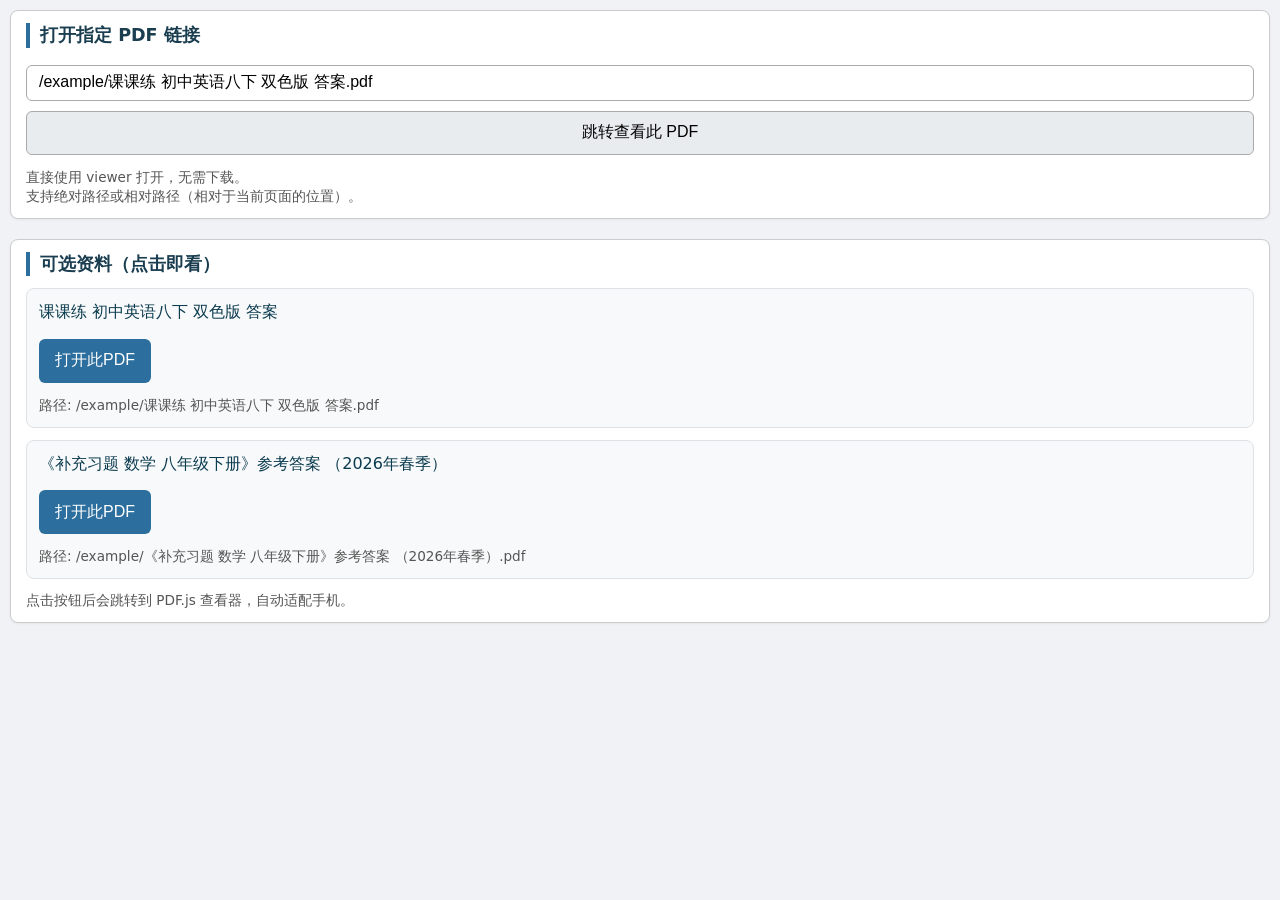
==== index.html @ 4baa136e "add via" ====
<!DOCTYPE html>
<html lang="zh-CN">
<head>
    <meta charset="UTF-8">
    <meta name="viewport" content="width=device-width, initial-scale=1.0, user-scalable=yes">
    <title>PDF查看器</title>
    <style>
        /* 极简样式，无复杂布局，兼容老浏览器与小屏设备 */
        body {
            margin: 0;
            padding: 10px;
            background: #f0f2f5;
            font-family: system-ui, -apple-system, 'Segoe UI', Roboto, 'Helvetica Neue', sans-serif;
            font-size: 16px;
            line-height: 1.4;
        }
        /* 所有块级元素自然垂直排列 */
        .section {
            margin-bottom: 20px;
            background: white;
            border: 1px solid #ccc;
            padding: 12px 15px;
            border-radius: 8px;
            box-shadow: 0 1px 3px rgba(0,0,0,0.05);
        }
        .section-title {
            font-weight: 600;
            margin-bottom: 12px;
            font-size: 1.1rem;
            border-left: 4px solid #2c6e9e;
            padding-left: 10px;
            color: #1a3e50;
        }
        input, button, select {
            font-size: 16px;
            padding: 8px 12px;
            margin-top: 5px;
            margin-bottom: 5px;
            width: 100%;
            box-sizing: border-box;
            border: 1px solid #aaa;
            border-radius: 6px;
            background: #fff;
        }
        button {
            background-color: #e9ecef;
            cursor: pointer;
            font-weight: 500;
            transition: 0.1s;
        }
        button:active {
            background-color: #ced4da;
        }
        .file-row {
            background: #f8f9fa;
            border: 1px solid #dee2e6;
            border-radius: 8px;
            padding: 12px;
            margin-bottom: 12px;
        }
        .file-name {
            font-weight: 500;
            word-break: break-word;
            margin-bottom: 10px;
            color: #0b3b4f;
        }
        .btn-open {
            background-color: #2c6e9e;
            color: white;
            border: none;
            width: auto;
            display: inline-block;
            padding: 6px 16px;
        }
        .btn-open:active {
            background-color: #1e4a6e;
        }
        hr {
            margin: 12px 0;
            border: 0;
            border-top: 1px solid #ddd;
        }
        .info-note {
            font-size: 0.85rem;
            color: #555;
            margin-top: 8px;
            word-break: break-all;
        }
        /* 针对老浏览器优化，按钮不依赖flex高级特性 */
        .inline-block {
            display: inline-block;
            width: auto;
        }
        @media (max-width: 600px) {
            body {
                padding: 6px;
            }
            .section {
                padding: 10px;
            }
            button, input {
                font-size: 15px;
                padding: 10px 12px;
            }
        }
        /* 让按钮在小屏幕上更容易点击 */
        button {
            min-height: 44px;
        }
        .url-input-group {
            display: block;
            width: 100%;
        }
    </style>
</head>
<body>

    <div class="section">
        <div class="section-title">打开指定 PDF 链接</div>
        <div class="url-input-group">
            <input type="text" id="pdfUrlInput" placeholder="输入PDF文件网址 (https://... 或相对路径)" value="/example/课课练 初中英语八下 双色版 答案.pdf">
        </div>
        <button id="openUrlBtn">跳转查看此 PDF</button>
        <div class="info-note">
            直接使用 viewer 打开，无需下载。<br>
            支持绝对路径或相对路径（相对于当前页面的位置）。
        </div>
    </div>

    <div class="section">
        <div class="section-title">可选资料（点击即看）</div>
        <div id="fileListContainer">
        </div>
        <div class="info-note">
            点击按钮后会跳转到 PDF.js 查看器，自动适配手机。
        </div>
    </div>

    <script>
        // ---------- 配置参数 ----------
        // PDF.js 查看器入口 (基于实际目录结构: ./pdfjs/2.15/web/viewer.html)
        // 注意: 本页面需要和 pdfjs 目录的相对位置正确。
        // 假设当前html位于根目录或合适位置，viewer路径如下（可根据部署微调）：
        const VIEWER_BASE = './pdfjs/2.15/web/viewer.html';
        
        // 预设两个文件 (相对路径 基于当前html文件的目录)
        const pdfFiles = [
            {
                name: "课课练 初中英语八下 双色版 答案",
                path: "/example/课课练 初中英语八下 双色版 答案.pdf"
            },
            {
                name: "《补充习题 数学 八年级下册》参考答案 （2026年春季）",
                path: "/example/《补充习题 数学 八年级下册》参考答案 （2026年春季）.pdf"
            }
        ];
        
        // ---------- 辅助函数: 打开PDF (直接跳转，不使用blob，符合要求) ----------
        function openPdfByUrl(pdfUrl) {
            if (!pdfUrl || pdfUrl.trim() === "") {
                alert("请填写有效的PDF文件链接或路径");
                return false;
            }
            // 简单校验是否看起来像PDF路径 (不强校验，后端会处理)
            let urlString = pdfUrl.trim();
            // 构建跳转URL: viewer.html?file=编码后的文件地址
            // 使用 encodeURIComponent 保证参数正确，支持中文路径/特殊符号
            const viewerUrl = `${VIEWER_BASE}?file=${encodeURIComponent(urlString)}`;
            // 直接跳转，在新页面打开（或当前页，根据需求，推荐新标签页便于返回）
            window.open(viewerUrl, '_blank');
            return true;
        }
        
        // ---------- 生成文件列表（竖排，每个文件独立按钮，符合第二栏要求）----------
        function renderFileList() {
            const container = document.getElementById('fileListContainer');
            if (!container) return;
            container.innerHTML = ''; // 清空
            pdfFiles.forEach((file, index) => {
                // 创建外部包裹div，竖排布局
                const fileDiv = document.createElement('div');
                fileDiv.className = 'file-row';
                // 文件名显示区域
                const nameSpan = document.createElement('div');
                nameSpan.className = 'file-name';
                nameSpan.textContent = file.name;
                // 打开按钮
                const openBtn = document.createElement('button');
                openBtn.textContent = '打开此PDF';
                openBtn.className = 'btn-open';
                // 添加点击事件，调用打开方法
                openBtn.addEventListener('click', (function(path) {
                    return function() { openPdfByUrl(path); };
                })(file.path));
                // 附加提示信息（文件路径小字，可选，方便调试）
                const pathHint = document.createElement('div');
                pathHint.className = 'info-note';
                pathHint.textContent = `路径: ${file.path}`;
                
                fileDiv.appendChild(nameSpan);
                fileDiv.appendChild(openBtn);
                fileDiv.appendChild(pathHint);
                container.appendChild(fileDiv);
            });
        }
        
        // ---------- 为第一栏的“跳转”绑定事件 ----------
        function bindUrlOpener() {
            const openBtn = document.getElementById('openUrlBtn');
            const urlInput = document.getElementById('pdfUrlInput');
            if (openBtn && urlInput) {
                openBtn.addEventListener('click', function() {
                    const rawUrl = urlInput.value.trim();
                    if (rawUrl === "") {
                        alert("请输入PDF文件地址（支持相对路径或绝对URL）");
                        return;
                    }
                    openPdfByUrl(rawUrl);
                });
                // 可选：支持输入框按回车键打开
                urlInput.addEventListener('keypress', function(e) {
                    if (e.key === 'Enter') {
                        e.preventDefault();
                        openBtn.click();
                    }
                });
            }
        }
        
        // ---------- 额外检测viewer是否存在（仅友好提示）----------
        function checkViewerAvailability() {
            // 简单预检，不阻塞功能，只是控制台提示
            fetch(VIEWER_BASE, { method: 'HEAD', cache: 'no-cache' })
                .then(resp => {
                    if (!resp.ok) {
                        console.warn(`提醒: PDF.js查看器路径 ${VIEWER_BASE} 不可访问，请确保pdfjs目录放置正确。`);
                    } else {
                        console.log("PDF.js查看器路径有效");
                    }
                })
                .catch(() => {
                    console.warn(`无法访问 ${VIEWER_BASE}，请检查相对路径。当前页面需与pdfjs目录同级。`);
                });
        }
        
        // ---------- 兼容上古浏览器: 确保所有方法可用 (无复杂polyfill) ----------
        function init() {
            renderFileList();      // 生成第二栏文件列表
            bindUrlOpener();       // 第一栏打开指定URI
            checkViewerAvailability();  // 非阻塞提醒
        }
        
        // 确保DOM加载完成后执行
        if (document.readyState === 'loading') {
            document.addEventListener('DOMContentLoaded', init);
        } else {
            init();
        }
    </script>
</body>
</html>
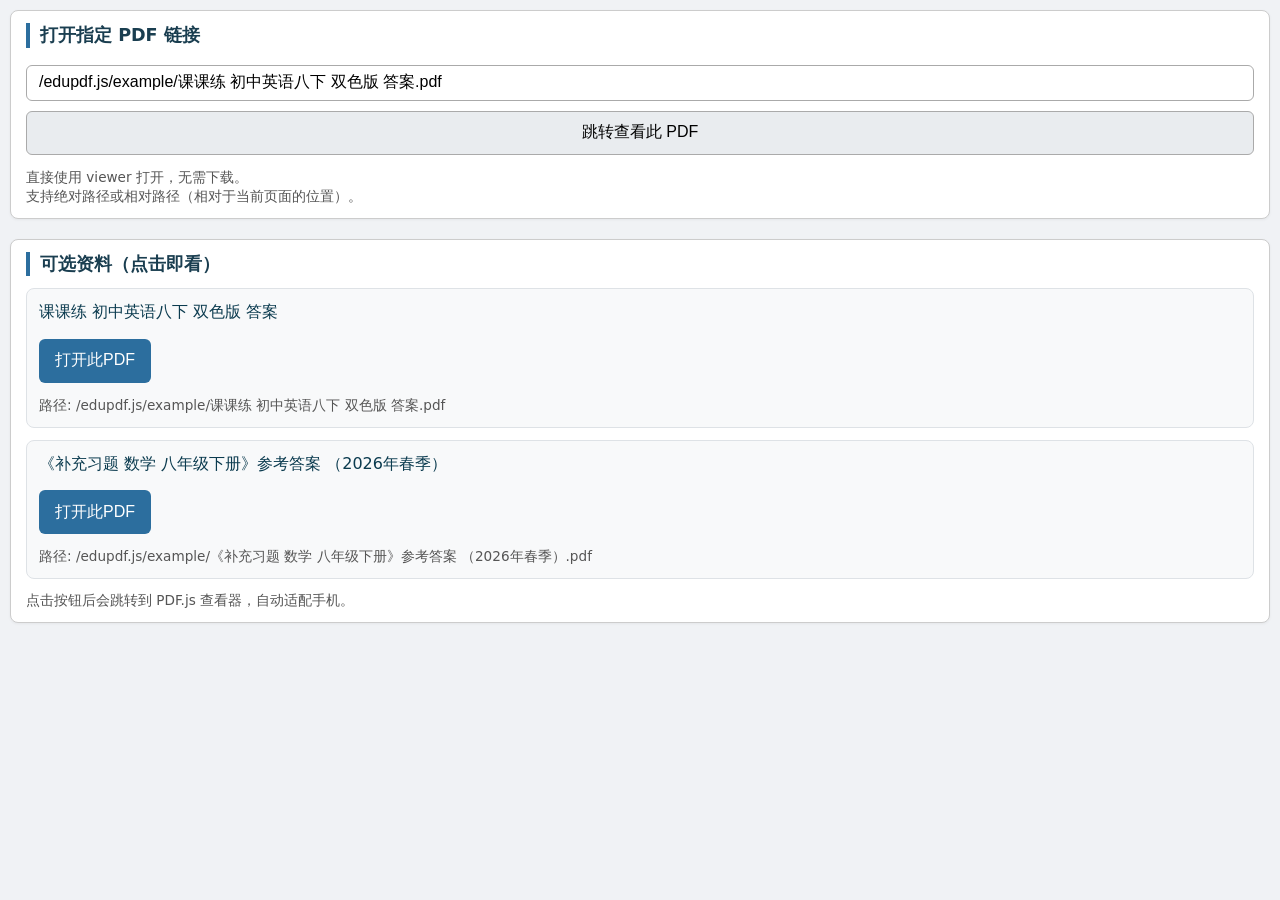
==== commit e97ee36a: "修复了一些bug" ====
--- a/index.html
+++ b/index.html
@@ -118,7 +118,7 @@
     <div class="section">
         <div class="section-title">打开指定 PDF 链接</div>
         <div class="url-input-group">
-            <input type="text" id="pdfUrlInput" placeholder="输入PDF文件网址 (https://... 或相对路径)" value="/example/课课练 初中英语八下 双色版 答案.pdf">
+            <input type="text" id="pdfUrlInput" placeholder="输入PDF文件网址 (https://... 或相对路径)" value="/edupdf.js/example/课课练 初中英语八下 双色版 答案.pdf">
         </div>
         <button id="openUrlBtn">跳转查看此 PDF</button>
         <div class="info-note">
@@ -147,11 +147,11 @@
         const pdfFiles = [
             {
                 name: "课课练 初中英语八下 双色版 答案",
-                path: "/example/课课练 初中英语八下 双色版 答案.pdf"
+                path: "/edupdf.js/example/课课练 初中英语八下 双色版 答案.pdf"
             },
             {
                 name: "《补充习题 数学 八年级下册》参考答案 （2026年春季）",
-                path: "/example/《补充习题 数学 八年级下册》参考答案 （2026年春季）.pdf"
+                path: "/edupdf.js/example/《补充习题 数学 八年级下册》参考答案 （2026年春季）.pdf"
             }
         ];
         
@@ -258,4 +258,4 @@
         }
     </script>
 </body>
-</html>+</html>
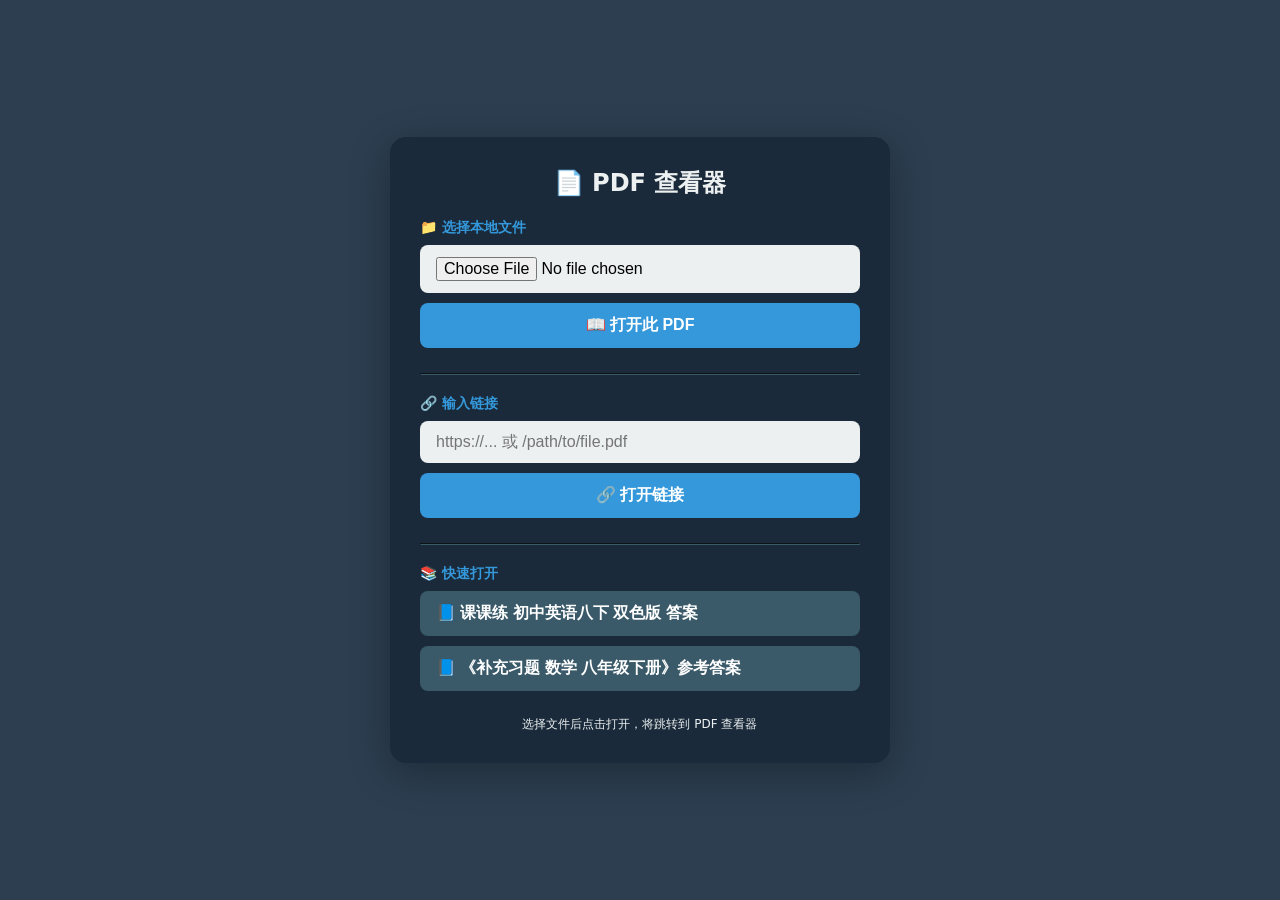
==== commit d1da971e: "依旧ai写的" ====
--- a/index.html
+++ b/index.html
@@ -1,261 +1,237 @@
 <!DOCTYPE html>
-<html lang="zh-CN">
+<html>
 <head>
     <meta charset="UTF-8">
-    <meta name="viewport" content="width=device-width, initial-scale=1.0, user-scalable=yes">
-    <title>PDF查看器</title>
+    <title>PDF 查看器 - 文件选择</title>
     <style>
-        /* 极简样式，无复杂布局，兼容老浏览器与小屏设备 */
+        * {
+            margin: 0;
+            padding: 0;
+            box-sizing: border-box;
+        }
         body {
-            margin: 0;
-            padding: 10px;
-            background: #f0f2f5;
-            font-family: system-ui, -apple-system, 'Segoe UI', Roboto, 'Helvetica Neue', sans-serif;
+            font-family: system-ui, -apple-system, 'Segoe UI', sans-serif;
+            background: #2c3e50;
+            min-height: 100vh;
+            display: flex;
+            justify-content: center;
+            align-items: center;
+        }
+        .container {
+            background: #1a2a3a;
+            border-radius: 16px;
+            padding: 30px;
+            width: 90%;
+            max-width: 500px;
+            box-shadow: 0 10px 40px rgba(0,0,0,0.3);
+        }
+        h1 {
+            color: #ecf0f1;
+            font-size: 24px;
+            margin-bottom: 20px;
+            text-align: center;
+        }
+        .section {
+            margin-bottom: 25px;
+        }
+        .section-title {
+            color: #3498db;
+            font-size: 14px;
+            margin-bottom: 8px;
+            font-weight: 600;
+        }
+        input, button {
+            width: 100%;
+            padding: 12px 16px;
             font-size: 16px;
-            line-height: 1.4;
-        }
-        /* 所有块级元素自然垂直排列 */
-        .section {
-            margin-bottom: 20px;
-            background: white;
-            border: 1px solid #ccc;
-            padding: 12px 15px;
+            border: none;
             border-radius: 8px;
-            box-shadow: 0 1px 3px rgba(0,0,0,0.05);
-        }
-        .section-title {
+            box-sizing: border-box;
+        }
+        input {
+            background: #ecf0f1;
+            margin-bottom: 10px;
+        }
+        button {
+            background: #3498db;
+            color: white;
+            cursor: pointer;
             font-weight: 600;
-            margin-bottom: 12px;
-            font-size: 1.1rem;
-            border-left: 4px solid #2c6e9e;
-            padding-left: 10px;
-            color: #1a3e50;
-        }
-        input, button, select {
-            font-size: 16px;
-            padding: 8px 12px;
-            margin-top: 5px;
-            margin-bottom: 5px;
-            width: 100%;
-            box-sizing: border-box;
-            border: 1px solid #aaa;
-            border-radius: 6px;
-            background: #fff;
-        }
-        button {
-            background-color: #e9ecef;
-            cursor: pointer;
-            font-weight: 500;
-            transition: 0.1s;
+            transition: 0.2s;
+        }
+        button:hover {
+            background: #2980b9;
         }
         button:active {
-            background-color: #ced4da;
-        }
-        .file-row {
-            background: #f8f9fa;
-            border: 1px solid #dee2e6;
-            border-radius: 8px;
-            padding: 12px;
-            margin-bottom: 12px;
-        }
-        .file-name {
-            font-weight: 500;
-            word-break: break-word;
-            margin-bottom: 10px;
-            color: #0b3b4f;
-        }
-        .btn-open {
-            background-color: #2c6e9e;
-            color: white;
-            border: none;
-            width: auto;
-            display: inline-block;
-            padding: 6px 16px;
-        }
-        .btn-open:active {
-            background-color: #1e4a6e;
+            transform: scale(0.98);
+        }
+        .file-info {
+            color: #ecf0f1;
+            font-size: 12px;
+            margin-top: 8px;
+            text-align: center;
+            word-break: break-all;
         }
         hr {
-            margin: 12px 0;
-            border: 0;
-            border-top: 1px solid #ddd;
-        }
-        .info-note {
-            font-size: 0.85rem;
-            color: #555;
-            margin-top: 8px;
-            word-break: break-all;
-        }
-        /* 针对老浏览器优化，按钮不依赖flex高级特性 */
-        .inline-block {
-            display: inline-block;
-            width: auto;
-        }
-        @media (max-width: 600px) {
-            body {
-                padding: 6px;
-            }
-            .section {
-                padding: 10px;
-            }
-            button, input {
-                font-size: 15px;
-                padding: 10px 12px;
-            }
-        }
-        /* 让按钮在小屏幕上更容易点击 */
-        button {
-            min-height: 44px;
-        }
-        .url-input-group {
-            display: block;
-            width: 100%;
+            border-color: #3a5a6a;
+            margin: 20px 0;
+        }
+        .preset-list {
+            display: flex;
+            flex-direction: column;
+            gap: 10px;
+        }
+        .preset-btn {
+            background: #3a5a6a;
+            text-align: left;
+        }
+        .preset-btn:hover {
+            background: #4a6a7a;
         }
     </style>
 </head>
 <body>
-
-    <div class="section">
-        <div class="section-title">打开指定 PDF 链接</div>
-        <div class="url-input-group">
-            <input type="text" id="pdfUrlInput" placeholder="输入PDF文件网址 (https://... 或相对路径)" value="/edupdf.js/example/课课练 初中英语八下 双色版 答案.pdf">
-        </div>
-        <button id="openUrlBtn">跳转查看此 PDF</button>
-        <div class="info-note">
-            直接使用 viewer 打开，无需下载。<br>
-            支持绝对路径或相对路径（相对于当前页面的位置）。
-        </div>
-    </div>
-
-    <div class="section">
-        <div class="section-title">可选资料（点击即看）</div>
-        <div id="fileListContainer">
-        </div>
-        <div class="info-note">
-            点击按钮后会跳转到 PDF.js 查看器，自动适配手机。
+    <div class="container">
+        <h1>📄 PDF 查看器</h1>
+        
+        <!-- 本地文件 -->
+        <div class="section">
+            <div class="section-title">📁 选择本地文件</div>
+            <input type="file" id="localFileInput" accept=".pdf">
+            <button id="openLocalBtn">📖 打开此 PDF</button>
+        </div>
+        
+        <hr>
+        
+        <!-- 网络链接 -->
+        <div class="section">
+            <div class="section-title">🔗 输入链接</div>
+            <input type="text" id="urlInput" placeholder="https://... 或 /path/to/file.pdf">
+            <button id="openUrlBtn">🔗 打开链接</button>
+        </div>
+        
+        <hr>
+        
+        <!-- 预设资料（可选） -->
+        <div class="section">
+            <div class="section-title">📚 快速打开</div>
+            <div class="preset-list" id="presetList">
+                <!-- 动态生成 -->
+            </div>
+        </div>
+        
+        <div class="file-info" id="fileInfo">
+            选择文件后点击打开，将跳转到 PDF 查看器
         </div>
     </div>
 
     <script>
-        // ---------- 配置参数 ----------
-        // PDF.js 查看器入口 (基于实际目录结构: ./pdfjs/2.15/web/viewer.html)
-        // 注意: 本页面需要和 pdfjs 目录的相对位置正确。
-        // 假设当前html位于根目录或合适位置，viewer路径如下（可根据部署微调）：
+        // PDF.js 查看器路径（根据你的实际目录调整）
         const VIEWER_BASE = './pdfjs/2.15/web/viewer.html';
         
-        // 预设两个文件 (相对路径 基于当前html文件的目录)
-        const pdfFiles = [
-            {
-                name: "课课练 初中英语八下 双色版 答案",
-                path: "/edupdf.js/example/课课练 初中英语八下 双色版 答案.pdf"
-            },
-            {
-                name: "《补充习题 数学 八年级下册》参考答案 （2026年春季）",
-                path: "/edupdf.js/example/《补充习题 数学 八年级下册》参考答案 （2026年春季）.pdf"
-            }
+        // 预设文件列表
+        const presets = [
+            { name: "课课练 初中英语八下 双色版 答案", path: "/edupdf.js/example/课课练 初中英语八下 双色版 答案.pdf" },
+            { name: "《补充习题 数学 八年级下册》参考答案", path: "/edupdf.js/example/《补充习题 数学 八年级下册》参考答案 （2026年春季）.pdf" }
         ];
         
-        // ---------- 辅助函数: 打开PDF (直接跳转，不使用blob，符合要求) ----------
-        function openPdfByUrl(pdfUrl) {
+        // 跳转到 PDF 查看器
+        function openPdfViewer(pdfUrl, fileName = '') {
             if (!pdfUrl || pdfUrl.trim() === "") {
-                alert("请填写有效的PDF文件链接或路径");
+                alert("请提供有效的 PDF 地址");
                 return false;
             }
-            // 简单校验是否看起来像PDF路径 (不强校验，后端会处理)
-            let urlString = pdfUrl.trim();
-            // 构建跳转URL: viewer.html?file=编码后的文件地址
-            // 使用 encodeURIComponent 保证参数正确，支持中文路径/特殊符号
-            const viewerUrl = `${VIEWER_BASE}?file=${encodeURIComponent(urlString)}`;
-            // 直接跳转，在新页面打开（或当前页，根据需求，推荐新标签页便于返回）
-            window.open(viewerUrl, '_blank');
+            
+            // 构建跳转 URL
+            const viewerUrl = `${VIEWER_BASE}?file=${encodeURIComponent(pdfUrl)}`;
+            
+            // 在新标签页打开（或当前页，推荐新标签）
+            window.location.href = viewerUrl;
+            
+            // 可选：更新提示信息
+            const displayName = fileName || pdfUrl.split('/').pop() || pdfUrl;
+            document.getElementById('fileInfo').innerHTML = `✅ 正在打开: ${displayName}<br>新标签页将显示 PDF`;
+            
+            console.log('跳转打开:', viewerUrl);
             return true;
         }
         
-        // ---------- 生成文件列表（竖排，每个文件独立按钮，符合第二栏要求）----------
-        function renderFileList() {
-            const container = document.getElementById('fileListContainer');
+        // 处理本地文件：先创建 Blob URL，再跳转
+        function openLocalFile(file) {
+            if (!file || file.type !== 'application/pdf') {
+                alert("请选择一个 PDF 文件");
+                return false;
+            }
+            
+            // 创建 Blob URL
+            const blobUrl = URL.createObjectURL(file);
+            
+            // 跳转打开
+            openPdfViewer(blobUrl, file.name);
+            
+            // 注意：Blob URL 会在新标签页关闭后自动释放
+            // 如果需要手动释放，可以在新页面加载后延迟释放，但通常不需要
+            return true;
+        }
+        
+        // 处理网络链接
+        function openUrl() {
+            const url = document.getElementById('urlInput').value.trim();
+            if (!url) {
+                alert("请输入 PDF 网址");
+                return false;
+            }
+            openPdfViewer(url);
+            return true;
+        }
+        
+        // ========== 渲染预设文件列表 ==========
+        function renderPresets() {
+            const container = document.getElementById('presetList');
             if (!container) return;
-            container.innerHTML = ''; // 清空
-            pdfFiles.forEach((file, index) => {
-                // 创建外部包裹div，竖排布局
-                const fileDiv = document.createElement('div');
-                fileDiv.className = 'file-row';
-                // 文件名显示区域
-                const nameSpan = document.createElement('div');
-                nameSpan.className = 'file-name';
-                nameSpan.textContent = file.name;
-                // 打开按钮
-                const openBtn = document.createElement('button');
-                openBtn.textContent = '打开此PDF';
-                openBtn.className = 'btn-open';
-                // 添加点击事件，调用打开方法
-                openBtn.addEventListener('click', (function(path) {
-                    return function() { openPdfByUrl(path); };
-                })(file.path));
-                // 附加提示信息（文件路径小字，可选，方便调试）
-                const pathHint = document.createElement('div');
-                pathHint.className = 'info-note';
-                pathHint.textContent = `路径: ${file.path}`;
-                
-                fileDiv.appendChild(nameSpan);
-                fileDiv.appendChild(openBtn);
-                fileDiv.appendChild(pathHint);
-                container.appendChild(fileDiv);
+            container.innerHTML = '';
+            
+            presets.forEach(preset => {
+                const btn = document.createElement('button');
+                btn.textContent = `📘 ${preset.name}`;
+                btn.className = 'preset-btn';
+                btn.addEventListener('click', () => {
+                    openPdfViewer(preset.path, preset.name);
+                });
+                container.appendChild(btn);
             });
         }
         
-        // ---------- 为第一栏的“跳转”绑定事件 ----------
-        function bindUrlOpener() {
-            const openBtn = document.getElementById('openUrlBtn');
-            const urlInput = document.getElementById('pdfUrlInput');
-            if (openBtn && urlInput) {
-                openBtn.addEventListener('click', function() {
-                    const rawUrl = urlInput.value.trim();
-                    if (rawUrl === "") {
-                        alert("请输入PDF文件地址（支持相对路径或绝对URL）");
-                        return;
-                    }
-                    openPdfByUrl(rawUrl);
-                });
-                // 可选：支持输入框按回车键打开
-                urlInput.addEventListener('keypress', function(e) {
-                    if (e.key === 'Enter') {
-                        e.preventDefault();
-                        openBtn.click();
-                    }
-                });
-            }
-        }
-        
-        // ---------- 额外检测viewer是否存在（仅友好提示）----------
-        function checkViewerAvailability() {
-            // 简单预检，不阻塞功能，只是控制台提示
-            fetch(VIEWER_BASE, { method: 'HEAD', cache: 'no-cache' })
-                .then(resp => {
-                    if (!resp.ok) {
-                        console.warn(`提醒: PDF.js查看器路径 ${VIEWER_BASE} 不可访问，请确保pdfjs目录放置正确。`);
-                    } else {
-                        console.log("PDF.js查看器路径有效");
-                    }
-                })
-                .catch(() => {
-                    console.warn(`无法访问 ${VIEWER_BASE}，请检查相对路径。当前页面需与pdfjs目录同级。`);
-                });
-        }
-        
-        // ---------- 兼容上古浏览器: 确保所有方法可用 (无复杂polyfill) ----------
-        function init() {
-            renderFileList();      // 生成第二栏文件列表
-            bindUrlOpener();       // 第一栏打开指定URI
-            checkViewerAvailability();  // 非阻塞提醒
-        }
-        
-        // 确保DOM加载完成后执行
-        if (document.readyState === 'loading') {
-            document.addEventListener('DOMContentLoaded', init);
-        } else {
-            init();
-        }
+        // ========== 绑定事件 ==========
+        
+        // 本地文件打开
+        const localInput = document.getElementById('localFileInput');
+        const openLocalBtn = document.getElementById('openLocalBtn');
+        
+        openLocalBtn.addEventListener('click', () => {
+            if (localInput.files && localInput.files.length > 0) {
+                openLocalFile(localInput.files[0]);
+            } else {
+                alert("请先选择一个 PDF 文件");
+            }
+        });
+        
+        // 网络链接打开
+        const openUrlBtn = document.getElementById('openUrlBtn');
+        const urlInput = document.getElementById('urlInput');
+        
+        openUrlBtn.addEventListener('click', openUrl);
+        urlInput.addEventListener('keypress', (e) => {
+            if (e.key === 'Enter') {
+                e.preventDefault();
+                openUrl();
+            }
+        });
+        
+        // 渲染预设列表
+        renderPresets();
+        
+        console.log('📡 页面已启动，选择文件后将跳转打开');
     </script>
 </body>
-</html>
+</html>
